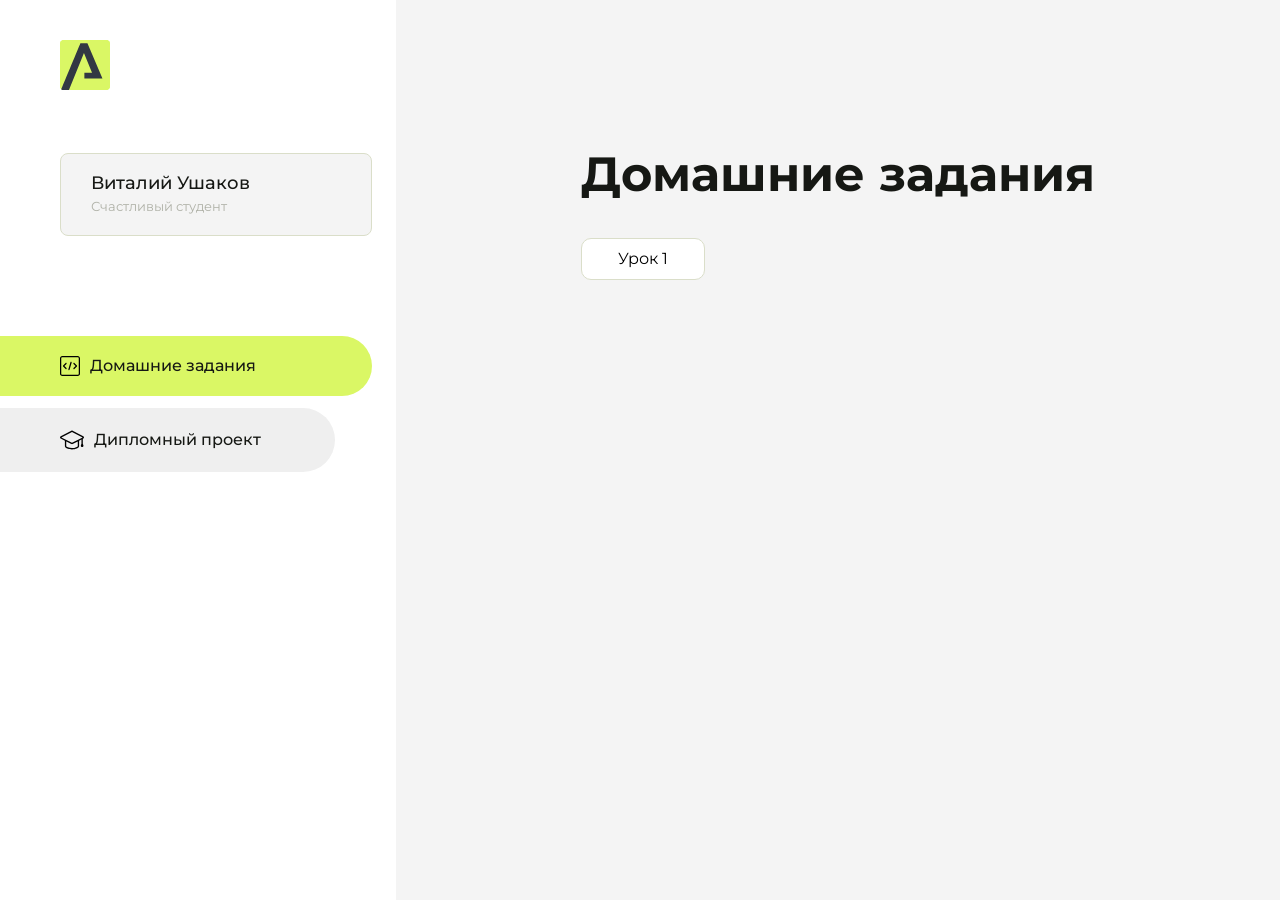
==== index.html @ 917be5e4 "First Commit" ====
<!DOCTYPE html>
<html lang="en">
<head>
    <meta charset="UTF-8">
    <meta name="viewport" content="width=device-width, initial-scale=1.0">
    <title>Домашняя работа</title>
    <link rel="shortcut icon" href="src/logo.ico" type="image/x-icon">
    <link rel="preconnect" href="https://fonts.googleapis.com">
    <link rel="preconnect" href="https://fonts.gstatic.com" crossorigin>
    <link href="https://fonts.googleapis.com/css2?family=Montserrat:wght@400;500;700&family=Rubik:wght@500&display=swap"
          rel="stylesheet">
    <link rel="stylesheet" href="src/style.css">
</head>
<body id="body">
<div class="overlay" id="overlay"></div>
<div class="layout">
    <div class="burger" id="burger">
        <svg viewBox="0 0 24 24" fill="none" xmlns="http://www.w3.org/2000/svg">
            <g id="SVGRepo_bgCarrier" stroke-width="0"></g>
            <g id="SVGRepo_tracerCarrier" stroke-linecap="round" stroke-linejoin="round"></g>
            <g id="SVGRepo_iconCarrier">
                <path d="M4 18L20 18" stroke="#DAF765" stroke-width="2" stroke-linecap="round"></path>
                <path d="M4 12L20 12" stroke="#DAF765" stroke-width="2" stroke-linecap="round"></path>
                <path d="M4 6L20 6" stroke="#DAF765" stroke-width="2" stroke-linecap="round"></path>
            </g>
        </svg>
    </div>
    <aside class="sidebar" id="sidebar">
        <div class="sidebar__inner">
            <div class="logo">
                <svg width="50" height="50" viewBox="0 0 50 50" fill="none" xmlns="http://www.w3.org/2000/svg">
                    <g clip-path="url(#clip0_513_74730)">
                        <path d="M46.17 -0.257004H3.83C1.57281 -0.257004 -0.257 1.57281 -0.257 3.83V46.17C-0.257 48.4272 1.57281 50.257 3.83 50.257H46.17C48.4272 50.257 50.257 48.4272 50.257 46.17V3.83C50.257 1.57281 48.4272 -0.257004 46.17 -0.257004Z"
                              fill="#DAF765"/>
                        <path d="M24.375 38.4H42.461L27.441 3.1585H20.4355C20.4355 3.1585 6.7895 35.881 1.1945 49.294C2.015 50.0275 3.0945 50.257 3.6945 50.257H8.8445L23.954 13.07L32.0465 32.8285H24.375V38.4Z"
                              fill="#323843"/>
                    </g>
                    <defs>
                        <clipPath id="clip0_513_74730">
                            <rect width="50" height="50" fill="white"/>
                        </clipPath>
                    </defs>
                </svg>
            </div>
            <div class="sidebar__user">
                <div class="sidebar__name">Виталий Ушаков</div>
                <div class="sidebar__text">Счастливый студент</div>
            </div>
            <div class="sidebar__tabs">
                <div class="sidebar__item">
                    <button class="sidebar__button active" id="tasks">
                        <svg xmlns="http://www.w3.org/2000/svg" width="20" height="20" viewBox="0 0 20 20" fill="none">
                            <g clip-path="url(#clip0_704_74543)">
                                <path d="M17.7083 20H2.29167C1.0275 20 0 18.9725 0 17.7083V2.29167C0 1.0275 1.0275 0 2.29167 0H17.7083C18.9725 0 20 1.0275 20 2.29167V17.7083C20 18.9725 18.9725 20 17.7083 20ZM2.29167 1.25C1.7175 1.25 1.25 1.7175 1.25 2.29167V17.7083C1.25 18.2825 1.7175 18.75 2.29167 18.75H17.7083C18.2825 18.75 18.75 18.2825 18.75 17.7083V2.29167C18.75 1.7175 18.2825 1.25 17.7083 1.25H2.29167Z"
                                      fill="black"/>
                                <path d="M6.04167 13.125C5.88167 13.125 5.72167 13.0642 5.6 12.9417L3.1 10.4417C2.85583 10.1975 2.85583 9.80167 3.1 9.5575L5.6 7.0575C5.84417 6.81333 6.24 6.81333 6.48417 7.0575C6.72833 7.30167 6.72833 7.6975 6.48417 7.94167L4.42583 10L6.48417 12.0583C6.72833 12.3025 6.72833 12.6983 6.48417 12.9425C6.36167 13.0642 6.20167 13.125 6.04167 13.125Z"
                                      fill="black"/>
                                <path d="M8.95833 14.1667C8.9 14.1667 8.84 14.1583 8.78167 14.1417C8.45083 14.0442 8.26083 13.6967 8.35833 13.3658L10.4417 6.28251C10.5392 5.95084 10.8892 5.76417 11.2175 5.85917C11.5483 5.95667 11.7383 6.30417 11.6408 6.63501L9.5575 13.7183C9.47833 13.9908 9.22833 14.1667 8.95833 14.1667Z"
                                      fill="black"/>
                                <path d="M13.9583 13.125C13.7983 13.125 13.6383 13.0642 13.5167 12.9417C13.2725 12.6975 13.2725 12.3017 13.5167 12.0575L15.575 9.99916L13.5167 7.94083C13.2725 7.69666 13.2725 7.30083 13.5167 7.05666C13.7608 6.81249 14.1567 6.81249 14.4008 7.05666L16.9008 9.55666C17.145 9.80083 17.145 10.1967 16.9008 10.4408L14.4008 12.9408C14.2783 13.0642 14.1183 13.125 13.9583 13.125Z"
                                      fill="black"/>
                            </g>
                            <defs>
                                <clipPath id="clip0_704_74543">
                                    <rect width="20" height="20" fill="white"/>
                                </clipPath>
                            </defs>
                        </svg>
                        <span>Домашние задания</span></button>
                </div>
                <div class="sidebar__item">
                    <button class="sidebar__button" id="diplom">
                        <svg xmlns="http://www.w3.org/2000/svg" width="24" height="24" viewBox="0 0 24 24" fill="none">
                            <g clip-path="url(#clip0_704_74553)">
                                <path d="M23.2628 10.5971C23.7176 10.365 24 9.90375 24 9.39337C24 8.883 23.7176 8.42175 23.2628 8.18962L12.6135 2.75362C12.2291 2.55824 11.7705 2.55787 11.3854 2.75399L0.736875 8.19C0.282375 8.42175 0 8.883 0 9.39337C0 9.90375 0.282375 10.365 0.736875 10.5971L4.89038 12.7177V18.2074C4.89038 19.8154 8.412 21.393 12 21.393C15.5884 21.393 19.1096 19.815 19.1096 18.2074V12.7174L21.4609 11.517V15.8017L20.901 17.2305C20.7409 17.6389 20.7934 18.0994 21.0405 18.4616C21.2876 18.8246 21.6979 19.041 22.1366 19.041C22.5754 19.041 22.9852 18.8246 23.2324 18.462C23.4795 18.099 23.532 17.6385 23.3719 17.2301L22.8124 15.8021V10.827L23.2628 10.5971ZM17.7623 18.1721C17.6198 18.6375 15.3491 20.0419 12 20.0419C8.65088 20.0419 6.38025 18.6375 6.2415 18.2074V12.3037L6.23887 12.3019C6.23812 12.057 6.1065 11.8207 5.87325 11.7019L1.3515 9.39337L12 3.95737L22.6489 9.39337L12 14.8294L5.87325 11.7019C5.54063 11.5331 4.6695 11.6674 4.5 12C4.33012 12.3322 4.55813 12.5479 4.89038 12.7177L11.3857 16.0331C11.5781 16.1314 11.7889 16.1805 12 16.1805C12.2107 16.1805 12.4222 16.1314 12.6146 16.0331L17.7593 13.407L17.7623 18.1721Z"
                                      fill="black"/>
                            </g>
                            <defs>
                                <clipPath id="clip0_704_74553">
                                    <rect width="24" height="24" fill="white"/>
                                </clipPath>
                            </defs>
                        </svg>
                        <span>Дипломный проект</span></button>
                </div>
            </div>
        </div>

    </aside>
    <div class="content">
        <div class="container">
            <div class="content__block" id="tasksBlock">
                <div class="content__title">Домашние задания</div>
                <ul class="content__list">
                    <li class="content__list-item">
                        <a href="lesson1/index.html">Урок 1</a>
                    </li>
                </ul>
            </div>
            <div class="content__block hidden" id="diplomBlock">
                <div class="content__title">Дипломный проект</div>
                <div class="content__list-diplom">
                    <a href="ПАПКА-С-НОМЕРОМ-УРОКА">Ссылка на ДЗ</a>
                </div>
                <div class="content__decor">
                    <div class="content__decor-text">Давай проверим, чему ты научился!</div>
                    <div class="content__decor-img">
                        <img src="src/decor.png" alt="decor">
                    </div>
                </div>
            </div>
        </div>
    </div>
</div>
<script src="src/index.js"></script>
</body>
</html>
---- src/style.css ----
*{padding: 0;margin: 0;border: 0;}
*,*:before,*:after{-webkit-box-sizing: border-box;box-sizing: border-box;}
:focus,:active{outline: none;}
a:focus,a:active{outline: none;}
nav,footer,header,aside{display: block;}
html,body{
    height:100%;width:100%;
    font-size:100%;line-height:1;-ms-text-size-adjust:100%;-moz-text-size-adjust:100%;-webkit-text-size-adjust:100%;}
input,button,textarea{font-family:inherit;}
input::-ms-clear{display: none;}
button{cursor: pointer;}
button::-moz-focus-inner{padding:0;border:0;}
a,a:visited{text-decoration: none;}
a:hover{text-decoration: none;}
ul li{list-style: none;}
img{vertical-align: top;}
h1,h2,h3,h4,h5,h6{font-size:inherit;font-weight: inherit;}
a{color:inherit;}



body {
    font-family: "Montserrat",SansSerif;
    color: black;
}

body.overflow {
    overflow: hidden;
}



.layout {
    display: -webkit-box;
    display: -ms-flexbox;
    display: flex;
    min-height: 100vh;
}

.sidebar {
    padding: 40px 24px 40px 0;
    -ms-flex-negative: 0;
    flex-shrink: 0;
    background-color: white;
}



.content {
    -webkit-box-flex: 1;
    -ms-flex-positive: 1;
    flex-grow: 1;
    background-color: #F4F4F4;
}

.container {
    display: -webkit-box;
    display: -ms-flexbox;
    display: flex;
    -webkit-box-orient: vertical;
    -webkit-box-direction: normal;
    -ms-flex-direction: column;
    flex-direction: column;
    -webkit-box-pack: center;
    -ms-flex-pack: center;
    justify-content: center;
    -webkit-box-align: center;
    -ms-flex-align: center;
    align-items: center;
    padding: 150px 60px 80px 60px;
}


.logo {
    margin-left: 60px;
    margin-bottom: 60px;
}

.sidebar__user {
    background-color: #F4F4F4;
    padding: 20px 30px;
    margin-left: 60px;
    margin-bottom: 100px;
    border-radius: 8px;
    border: 1px solid #DADEC9;
}

.sidebar__name {
    color:#161814;
    font-size: 18px;
    font-weight: 500;
    margin-bottom: 6px;
}

.sidebar__text {
    color: #AFB1A7;
    font-size: 13px;
    font-weight: 400;
    line-height: 130%; /* 16.9px */
}

.sidebar__item {
    width: 372px;
}

.sidebar__button {
    display: -webkit-box;
    display: -ms-flexbox;
    display: flex;
    -webkit-box-align: center;
    -ms-flex-align: center;
    align-items: center;
    gap: 10px;
    padding: 20px 60px;
    margin-bottom: 12px;
    border-radius: 0px 100px 100px 0px;
    -webkit-transition: all .5s;
    -o-transition: all .5s;
    transition: all .5s;
    cursor: pointer;
    width: 90%;
    color:#161814;
    font-size: 16px;
    font-weight: 500;
}

.sidebar__button.active , .sidebar__button:hover {
    width: 100%;
    background-color: #DAF765;
}


.content__title {
    color: #161814;
    font-size: 48px;
    font-weight: 700;
    margin-bottom: 40px;
}

.content__list {
    display: -webkit-box;
    display: -ms-flexbox;
    display: flex;
    -webkit-box-align: center;
    -ms-flex-align: center;
    align-items: center;
    -ms-flex-wrap: wrap;
    flex-wrap: wrap;
    gap: 20px;
}



.content__list-item  {
    cursor: pointer;
    padding: 12px 18px;
    background-color: #fff;
    border-radius: 10px;
    border: 1px solid #DADEC9;
    -webkit-transition: all .3s;
    -o-transition: all .3s;
    transition: all .3s;
}

.content__list-item:hover,.content__list-diplom:hover {
    background-color: #AFB1A7;
}

li a {
    padding: 12px 18px;

}


.content__list-diplom {
    -webkit-transition: all .3s;
    -o-transition: all .3s;
    transition: all .3s;
    display: inline-block;
    padding: 12px 18px;
    background-color: #fff;
    border-radius: 10px;
    border: 1px solid #DADEC9;
}

.content__decor {
    display: -webkit-box;
    display: -ms-flexbox;
    display: flex;
    -webkit-box-align: center;
    -ms-flex-align: center;
    align-items: center;
}

.content__decor-text {
    color:#BEDD44;
    font-size: 36px;
    font-weight: 700;
    line-height: 110%; /* 39.6px */
}

.content__block {
    max-width: 1200px;
}

.content__block.hidden {
    display: none;
}

.content__decor-img img{
    width: 100%;
}

.burger {
    display: none;
    padding: 5px;
    position: fixed;
    top: 3%;
    right: 7%;
    width: 40px;
    height: 40px;
    background-color: #161814;
    border-radius: 50%;
    z-index: 10;
    border: 1px solid #DAF765;
}

@media (max-width: 768px) {
    .burger {
        display: block;
    }

    .sidebar {
        -webkit-transition: all .3s;
        -o-transition: all .3s;
        transition: all .3s;
        -webkit-transform: translateX(-100%);
        -ms-transform: translateX(-100%);
        transform: translateX(-100%);
        position: fixed;
        top: 0;
        left: 0;
        bottom: 0;
        z-index: 5;
    }

    .sidebar.show {
        -webkit-transform: translateX(0%);
        -ms-transform: translateX(0%);
        transform: translateX(0%);
    }

    .overlay {
        opacity: 0;
        pointer-events: none;
        -webkit-transition: all .3s;
        -o-transition: all .3s;
        transition: all .3s;
        position: absolute;
        top: 0;
        right: 0;
        left: 0;
        bottom: 0;
        z-index: 3;
        background-color: #000000e0;
    }

    .overlay.show {
        opacity: 1;
        pointer-events: all;
    }

    .container {
        padding: 40px 20px;
        min-height: 100%;
    }

    .content__decor {
        margin-top: 20px;
        -webkit-box-orient: vertical;
        -webkit-box-direction: normal;
        -ms-flex-direction: column;
        flex-direction: column;
    }
}

@media (max-width: 400px) {
    .sidebar__user {
        margin-left: 0;
    }
}
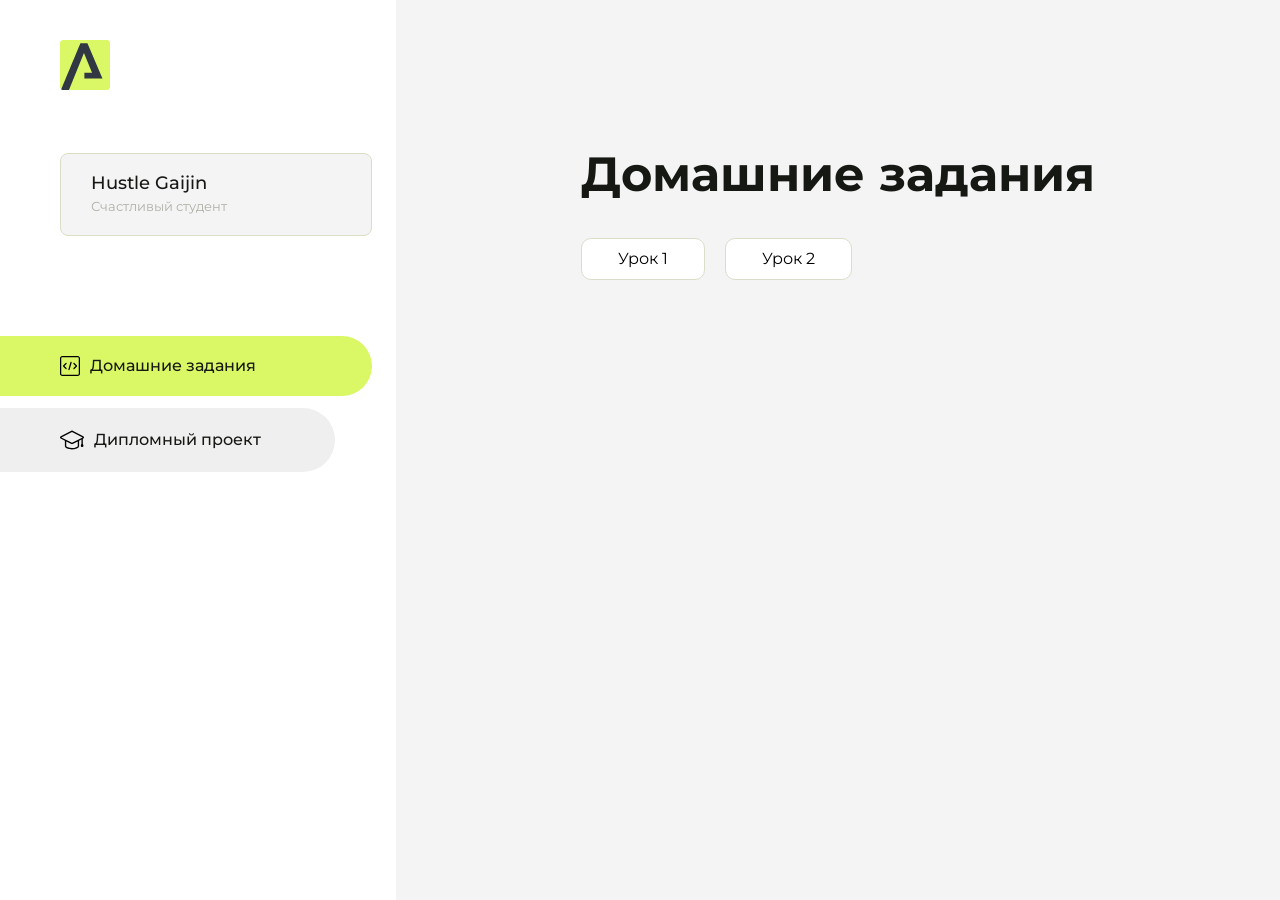
==== commit 2f85e4e8: "Update index.html" ====
--- a/index.html
+++ b/index.html
@@ -43,7 +43,7 @@
                 </svg>
             </div>
             <div class="sidebar__user">
-                <div class="sidebar__name">Виталий Ушаков</div>
+                <div class="sidebar__name">Hustle Gaijin</div>
                 <div class="sidebar__text">Счастливый студент</div>
             </div>
             <div class="sidebar__tabs">
@@ -93,7 +93,10 @@
                 <div class="content__title">Домашние задания</div>
                 <ul class="content__list">
                     <li class="content__list-item">
-                        <a href="lesson1/index.html">Урок 1</a>
+                        <a href="lesson-1/index.html">Урок 1</a>
+                    </li>
+                    <li class="content__list-item">
+                        <a href="lesson-2/index.html">Урок 2</a>
                     </li>
                 </ul>
             </div>
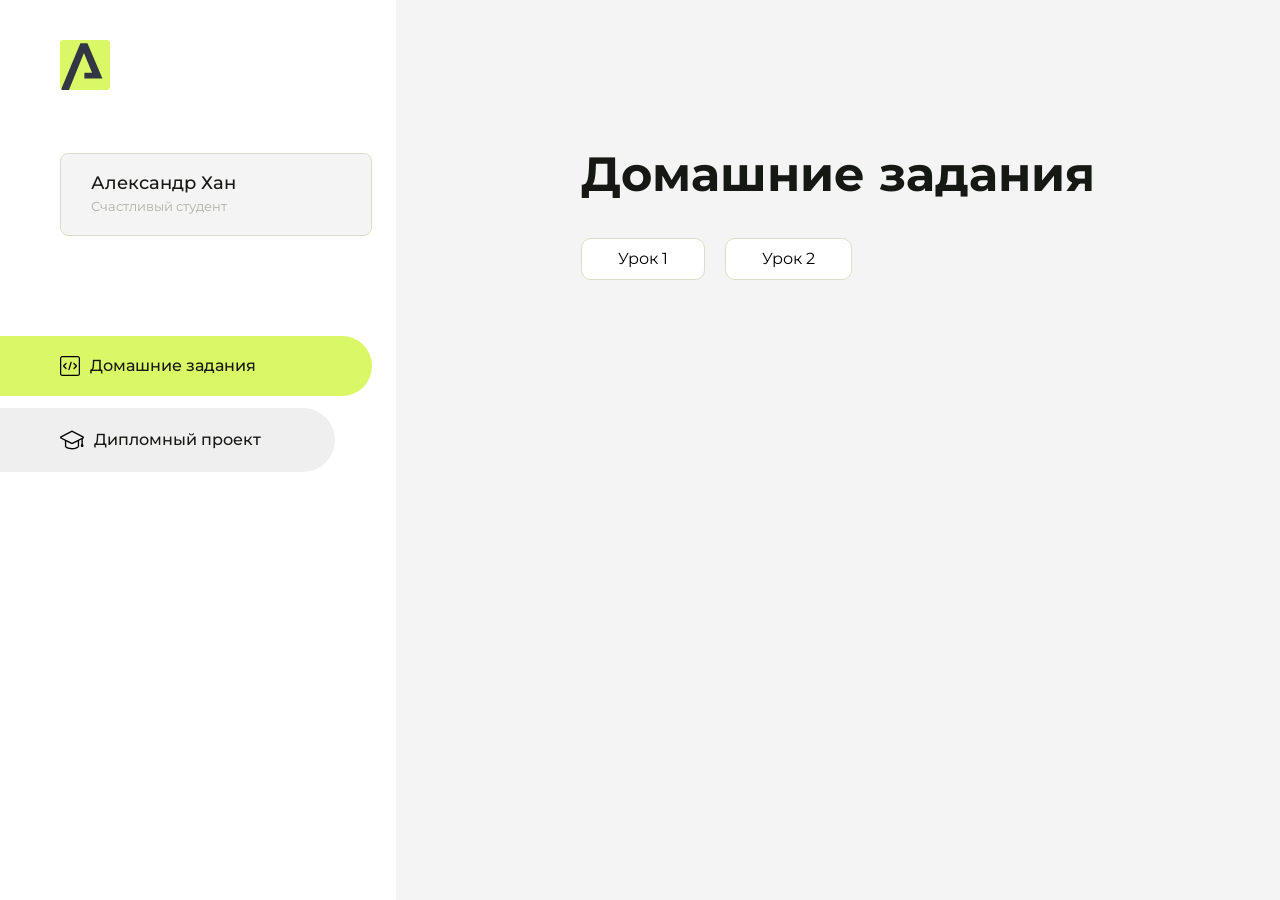
==== commit 7c6fd257: "Update index.html" ====
--- a/index.html
+++ b/index.html
@@ -43,7 +43,7 @@
                 </svg>
             </div>
             <div class="sidebar__user">
-                <div class="sidebar__name">Hustle Gaijin</div>
+                <div class="sidebar__name">Александр Хан</div>
                 <div class="sidebar__text">Счастливый студент</div>
             </div>
             <div class="sidebar__tabs">
@@ -96,7 +96,7 @@
                         <a href="lesson-1/index.html">Урок 1</a>
                     </li>
                     <li class="content__list-item">
-                        <a href="lesson-2/index.html">Урок 2</a>
+                        <a href="gym-project/index.html">Урок 2</a>
                     </li>
                 </ul>
             </div>
